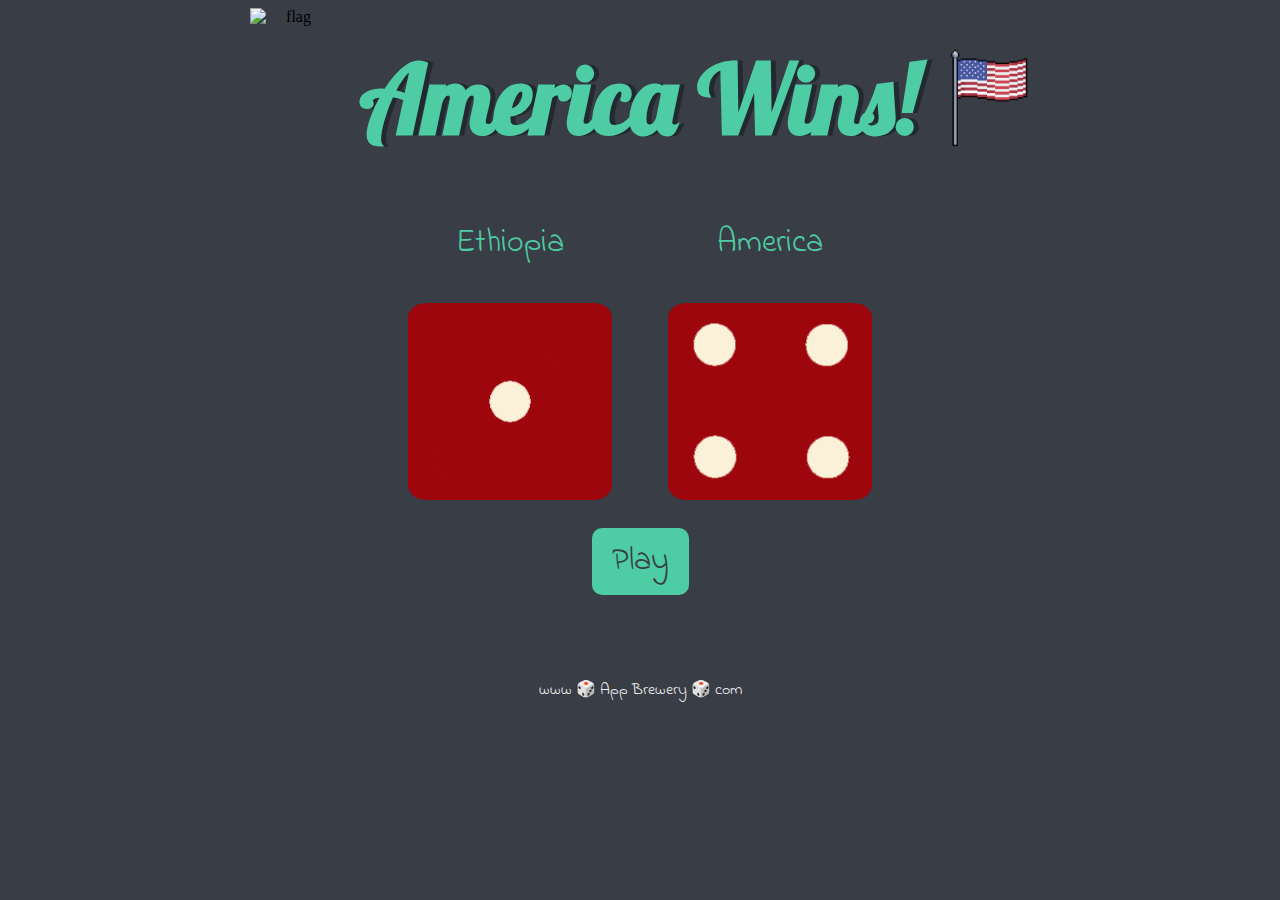
==== index.html @ d84b8ef4 "Rename dicee.html to index.html" ====
<!DOCTYPE html>
<html lang="en" dir="ltr">
  <head>
    <meta charset="utf-8">
    <title>Dice</title>
    <link rel="stylesheet" href="styles.css">
    <link href="https://fonts.googleapis.com/css?family=Indie+Flower|Lobster" rel="stylesheet">

  </head>
  <body>

    <div class="container">
      <div class="heading">
        <img src="./images/flag.png" alt="flag">
        <h1>Refresh Me</h1>
        <img class="usa-flag" src="./images/USA.png" alt="usa flag">
      </div>

      <div class="dice" onClick="window.location.reload();">
        <p >Ethiopia</p>
        <img class="img1" src="./images/dice1.png" alt="dice1">
      </div>

      <div class="dice">
        <p>America</p>
        <img class="img2" src="./images/dice1.png" alt="dice6">
      </div>

    </div>

    <div class="play-button">
      <button onClick="window.location.reload();">Play</button>
    </div>

    <script src="index.js"></script>
  </body>

  <footer>
    www 🎲 App Brewery 🎲 com
  </footer>
</html>
---- styles.css ----
.container {
  width: 70%;
  margin: auto;
  text-align: center;
}

.dice {
  text-align: center;
  display: inline-block;
}

.heading {
  display: flex;
  justify-content: center;
}

.heading img {
  margin: 0;
  padding: 0;
  width: 80px;
  object-fit: contain;
}

body {
  background-color: #393E46;
}

h1 {
  margin: 30px;
  font-family: 'Lobster', cursive;
  text-shadow: 5px 0 #232931;
  font-size: 8rem;
  color: #4ECCA3;
}

p {
  font-size: 2rem;
  color: #4ECCA3;
  font-family: 'Indie Flower', cursive;
}

img {
  width: 80%;
}

footer {
  margin-top: 5%;
  color: #EEEEEE;
  text-align: center;
  font-family: 'Indie Flower', cursive;
}

.play-button {
  display: flex;
  justify-content: center;
  padding: 20px;
}

.play-button button {
  background-color: #4ECCA3;
  color: #393E46;
  border: none;
  border-radius: 10px;
  padding: 10px 20px;
  font-size: 2rem;
  font-family: 'Indie Flower', cursive;
  cursor: pointer;
}
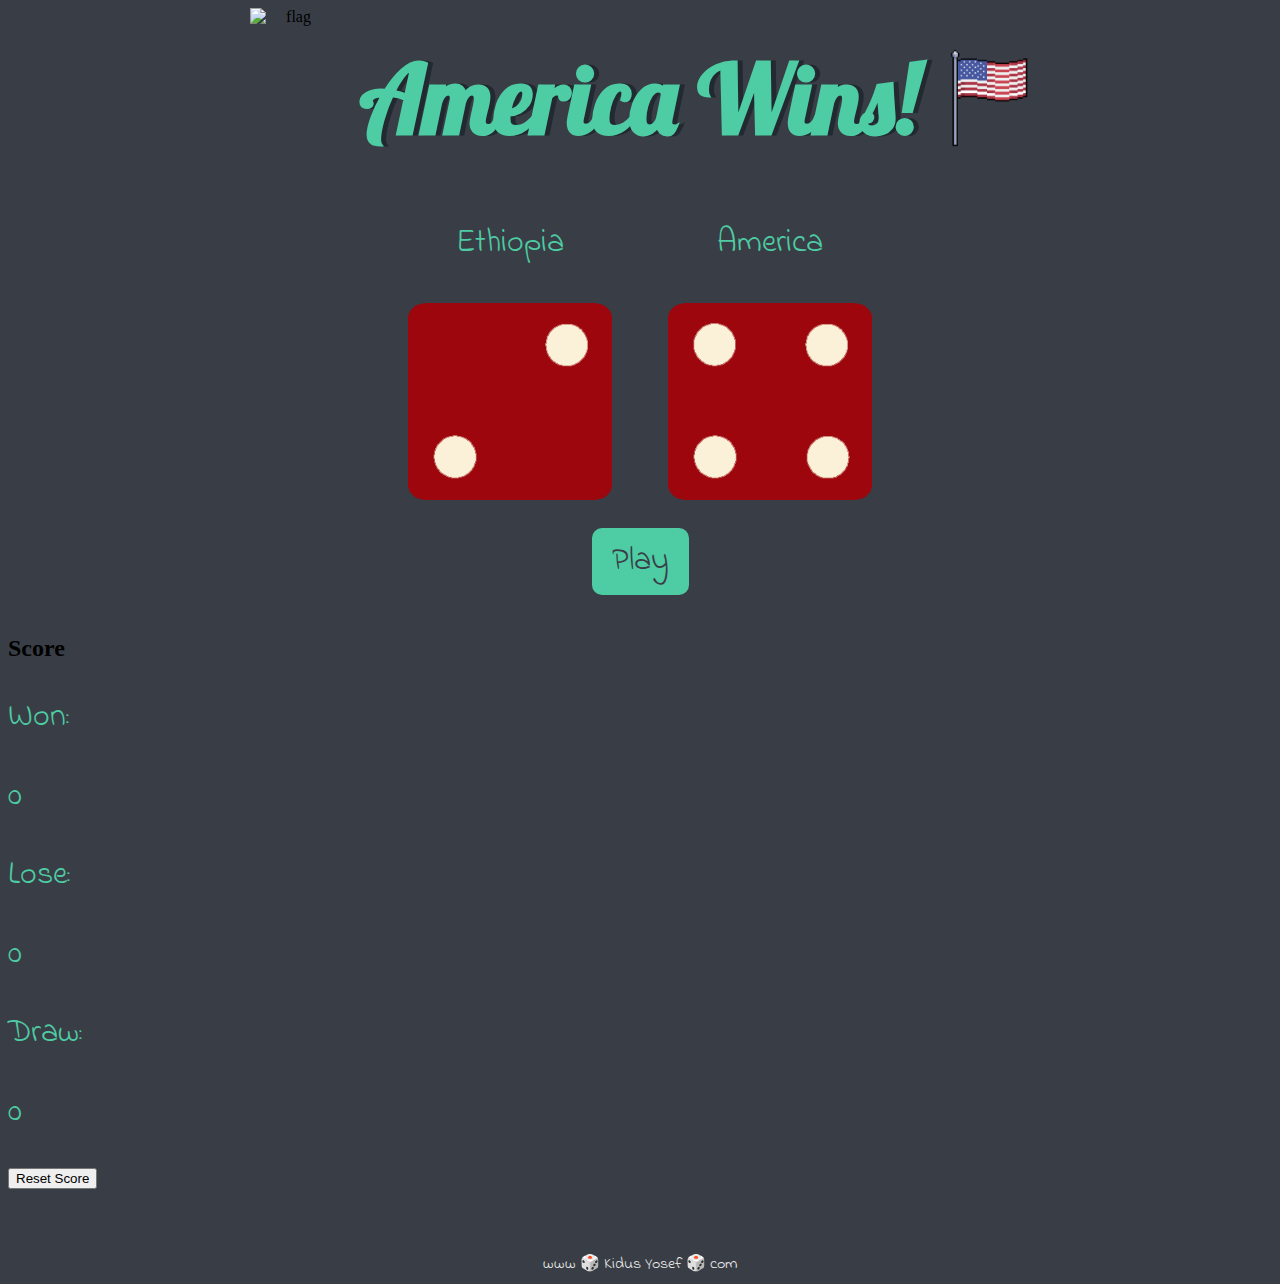
==== commit 8a65507c: "Update index.html" ====
--- a/index.html
+++ b/index.html
@@ -1,41 +1,67 @@
 <!DOCTYPE html>
 <html lang="en" dir="ltr">
-  <head>
-    <meta charset="utf-8">
-    <title>Dice</title>
-    <link rel="stylesheet" href="styles.css">
-    <link href="https://fonts.googleapis.com/css?family=Indie+Flower|Lobster" rel="stylesheet">
 
-  </head>
-  <body>
+<head>
+  <meta charset="utf-8">
+  <title>Dice</title>
+  <link rel="stylesheet" href="styles.css">
+  <link href="https://fonts.googleapis.com/css?family=Indie+Flower|Lobster" rel="stylesheet">
 
-    <div class="container">
-      <div class="heading">
-        <img src="./images/flag.png" alt="flag">
-        <h1>Refresh Me</h1>
-        <img class="usa-flag" src="./images/USA.png" alt="usa flag">
-      </div>
+</head>
 
-      <div class="dice" onClick="window.location.reload();">
-        <p >Ethiopia</p>
-        <img class="img1" src="./images/dice1.png" alt="dice1">
-      </div>
+<body>
 
-      <div class="dice">
-        <p>America</p>
-        <img class="img2" src="./images/dice1.png" alt="dice6">
-      </div>
-
+  <div class="container">
+    <div class="heading">
+      <img src="./images/flag.png" alt="flag">
+      <h1>Refresh Me</h1>
+      <img class="usa-flag" src="./images/USA.png" alt="usa flag">
     </div>
 
-    <div class="play-button">
-      <button onClick="window.location.reload();">Play</button>
+    <div class="dice" onClick="window.location.reload();">
+      <p>Ethiopia</p>
+      <img class="img1" src="./images/dice1.png" alt="dice1">
     </div>
 
-    <script src="index.js"></script>
-  </body>
+    <div class="dice">
+      <p>America</p>
+      <img class="img2" src="./images/dice1.png" alt="dice6">
+    </div>
 
-  <footer>
-    www 🎲 App Brewery 🎲 com
-  </footer>
+  </div>
+
+  <div class="play-button">
+    <button onClick="window.location.reload();">Play</button>
+  </div>
+
+  <div class="score">
+    <div class="score-text">
+      <h2>Score</h2>
+    </div>
+    <div class="result">
+      <p>Won:</p>
+      <p class="paragraph" id="Ethiopia">0</p>
+      <p>Lose:</p>
+      <p class="paragraph" id="America">0</p>
+      <p>Draw:</p>
+      <p class="paragraph" id="draw">0</p>
+    </div>
+    <div class="reset-button">
+      <button onclick="
+      score.Ethiopia = 0;
+      score.America = 0;
+      score.draw = 0;
+      localStorage.removeItem('score');
+      window.location.reload();
+      ">Reset Score</button>
+    </div>
+  </div>
+
+  <script src="index.js"></script>
+</body>
+
+<footer>
+  www 🎲 Kidus Yosef 🎲 com
+</footer>
+
 </html>
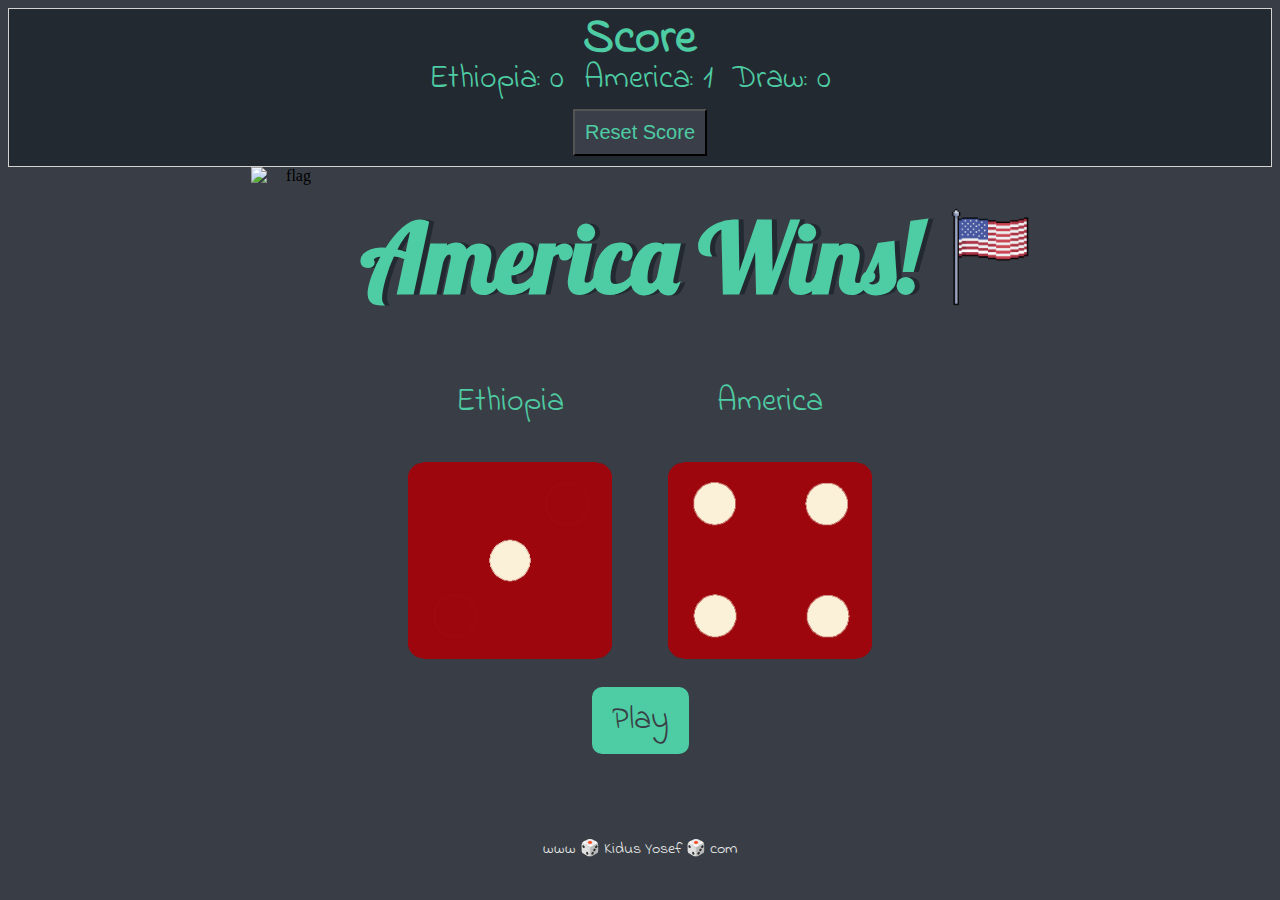
==== commit 226d0ffd: "Update index.html" ====
--- a/index.html
+++ b/index.html
@@ -12,6 +12,28 @@
 <body>
 
   <div class="container">
+    <div class="score">
+      <div class="score-text">
+        <h2>Score</h2>
+      </div>
+      <div class="result">
+        <p>Ethiopia:</p>
+        <p class="paragraph" id="Ethiopia">0</p>
+        <p>America:</p>
+        <p class="paragraph" id="America">0</p>
+        <p>Draw:</p>
+        <p class="paragraph" id="draw">0</p>
+      </div>
+      <div class="reset-button">
+        <button onclick="
+        score.Ethiopia = 0;
+        score.America = 0;
+        score.draw = 0;
+        localStorage.removeItem('score');
+        window.location.reload();
+        ">Reset Score</button>
+      </div>
+    </div>
     <div class="heading">
       <img src="./images/flag.png" alt="flag">
       <h1>Refresh Me</h1>
@@ -34,29 +56,6 @@
     <button onClick="window.location.reload();">Play</button>
   </div>
 
-  <div class="score">
-    <div class="score-text">
-      <h2>Score</h2>
-    </div>
-    <div class="result">
-      <p>Won:</p>
-      <p class="paragraph" id="Ethiopia">0</p>
-      <p>Lose:</p>
-      <p class="paragraph" id="America">0</p>
-      <p>Draw:</p>
-      <p class="paragraph" id="draw">0</p>
-    </div>
-    <div class="reset-button">
-      <button onclick="
-      score.Ethiopia = 0;
-      score.America = 0;
-      score.draw = 0;
-      localStorage.removeItem('score');
-      window.location.reload();
-      ">Reset Score</button>
-    </div>
-  </div>
-
   <script src="index.js"></script>
 </body>
 
--- a/styles.css
+++ b/styles.css
@@ -1,5 +1,5 @@
 .container {
-  width: 70%;
+  width: 100%;
   margin: auto;
   text-align: center;
 }
@@ -66,3 +66,45 @@
   font-family: 'Indie Flower', cursive;
   cursor: pointer;
 }
+.score {
+  display: flex;
+  flex-direction: column;
+  border: 1px solid lightgrey;
+  background-color: #232931;
+}
+.result {
+  display: flex;
+  justify-content: center;
+  align-items: center;
+  padding: 0;
+  height: 20px;
+}
+.score-text {
+  display: flex;
+  column-gap: 6px;
+  font-size: 2rem;
+  color: #4ECCA3;
+  font-family: 'Indie Flower', cursive;
+  height: 60px;
+  justify-content: center;
+  align-items: center;
+}
+
+.paragraph {
+  margin-right: 20px;
+  margin-left: 10px;
+}
+
+.reset-button {
+  margin-top: 10px;
+  display: flex;
+  justify-content: center;
+  padding: 10px;
+  color: #4ECCA3;
+}
+.reset-button button {
+  color: #4ECCA3;
+  font-size: 20px;
+  background-color: #393E49;
+  padding: 10px;
+}
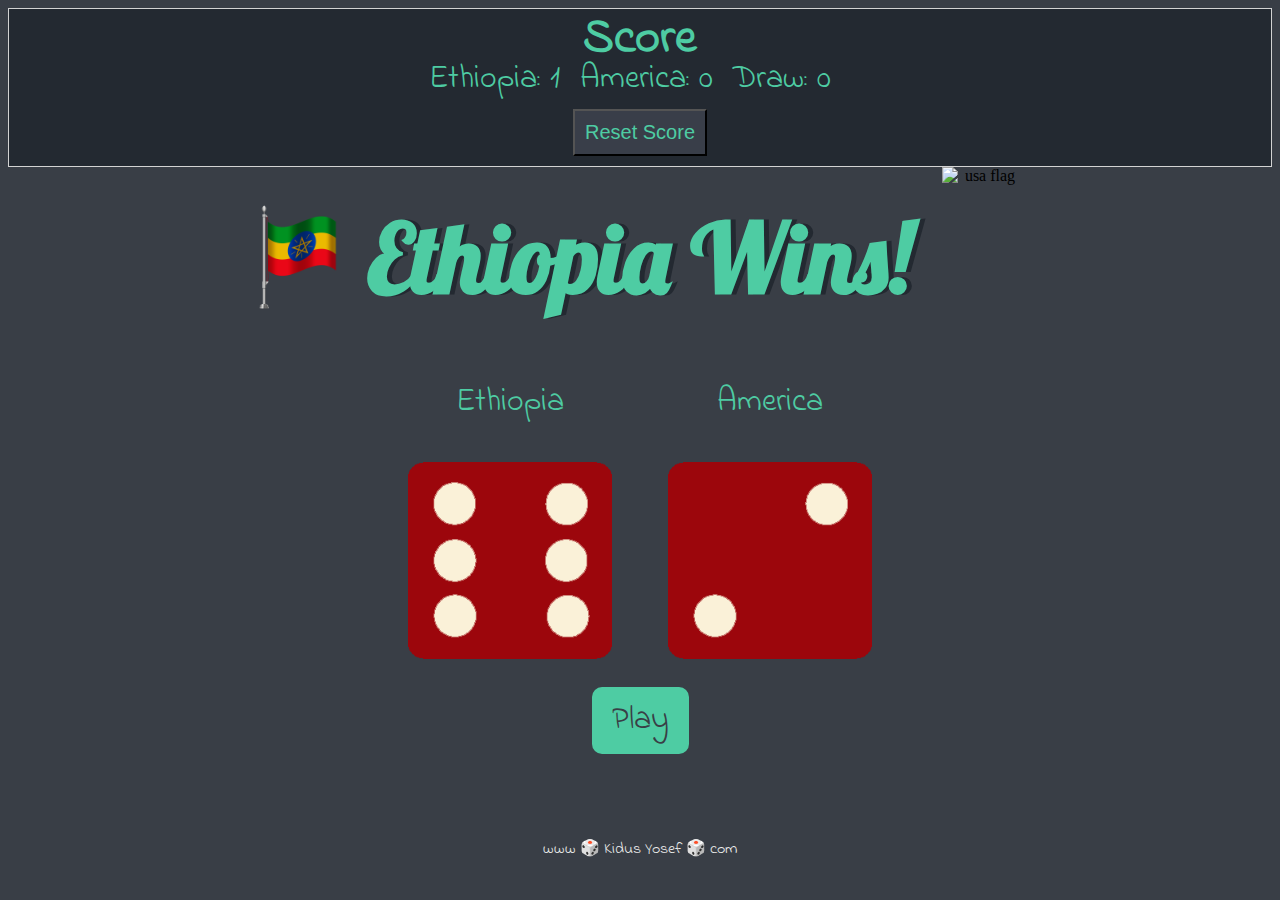
==== commit 5e5f68f8: "Update index.html" ====
--- a/index.html
+++ b/index.html
@@ -4,6 +4,7 @@
 <head>
   <meta charset="utf-8">
   <title>Dice</title>
+  <link src="./images/dice1" rel="icon" type="image/x-icon">
   <link rel="stylesheet" href="styles.css">
   <link href="https://fonts.googleapis.com/css?family=Indie+Flower|Lobster" rel="stylesheet">
 
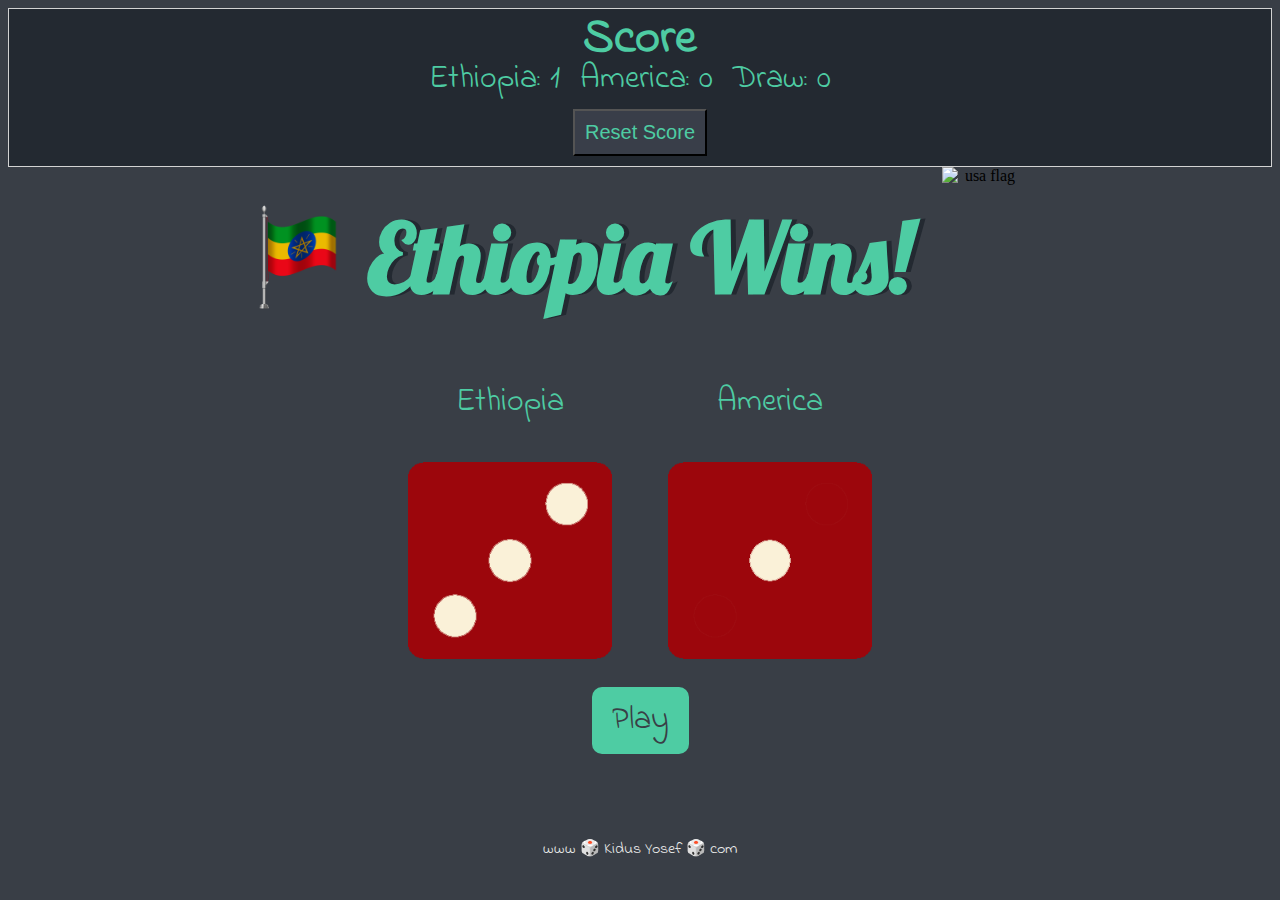
==== commit 36c18139: "Update index.html" ====
--- a/index.html
+++ b/index.html
@@ -4,7 +4,7 @@
 <head>
   <meta charset="utf-8">
   <title>Dice</title>
-  <link src="./images/dice1" rel="icon" type="image/x-icon">
+  <link href="./images/dice1" rel="icon" type="image/x-icon">
   <link rel="stylesheet" href="styles.css">
   <link href="https://fonts.googleapis.com/css?family=Indie+Flower|Lobster" rel="stylesheet">
 
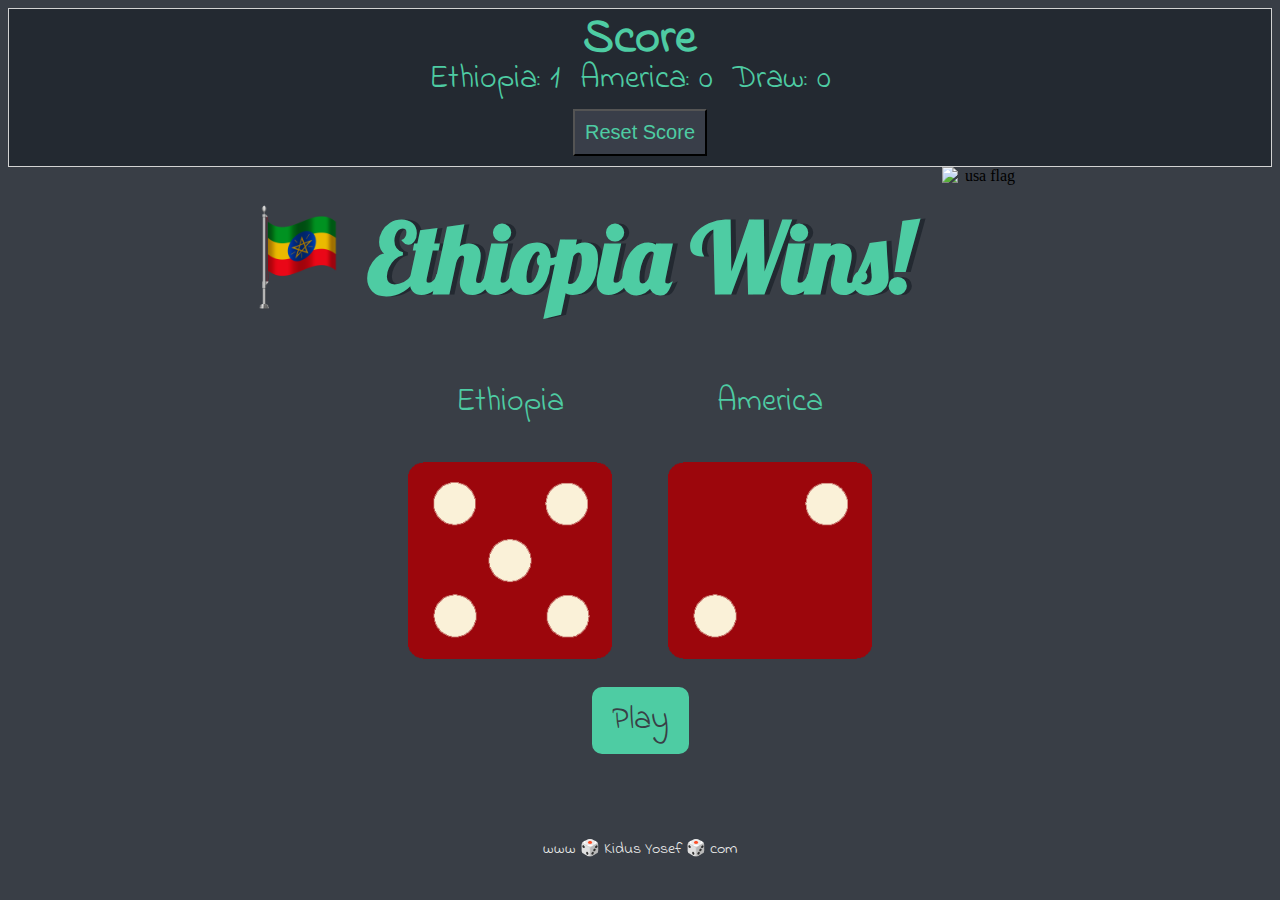
==== commit 289a8c3c: "Update index.html" ====
--- a/index.html
+++ b/index.html
@@ -4,7 +4,7 @@
 <head>
   <meta charset="utf-8">
   <title>Dice</title>
-  <link href="./images/dice1" rel="icon" type="image/x-icon">
+  <link rel="icon" type="image/x-icon" href="./images/dice1">
   <link rel="stylesheet" href="styles.css">
   <link href="https://fonts.googleapis.com/css?family=Indie+Flower|Lobster" rel="stylesheet">
 
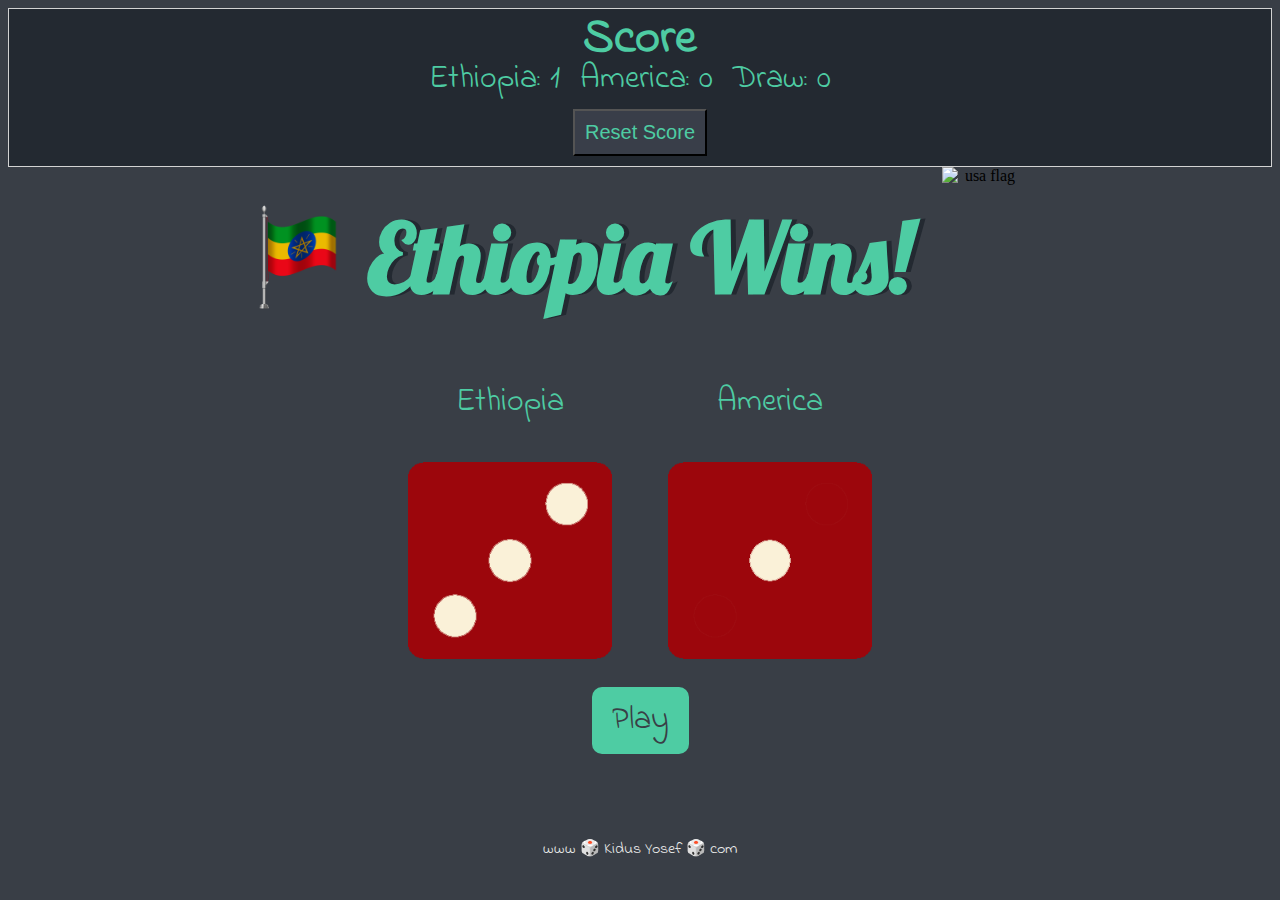
==== commit 5faf084a: "Update index.html" ====
--- a/index.html
+++ b/index.html
@@ -4,7 +4,7 @@
 <head>
   <meta charset="utf-8">
   <title>Dice</title>
-  <link rel="icon" type="image/x-icon" href="./images/dice1">
+  <link rel="icon" type="image/x-icon" href="./images/dice1.png">
   <link rel="stylesheet" href="styles.css">
   <link href="https://fonts.googleapis.com/css?family=Indie+Flower|Lobster" rel="stylesheet">
 
